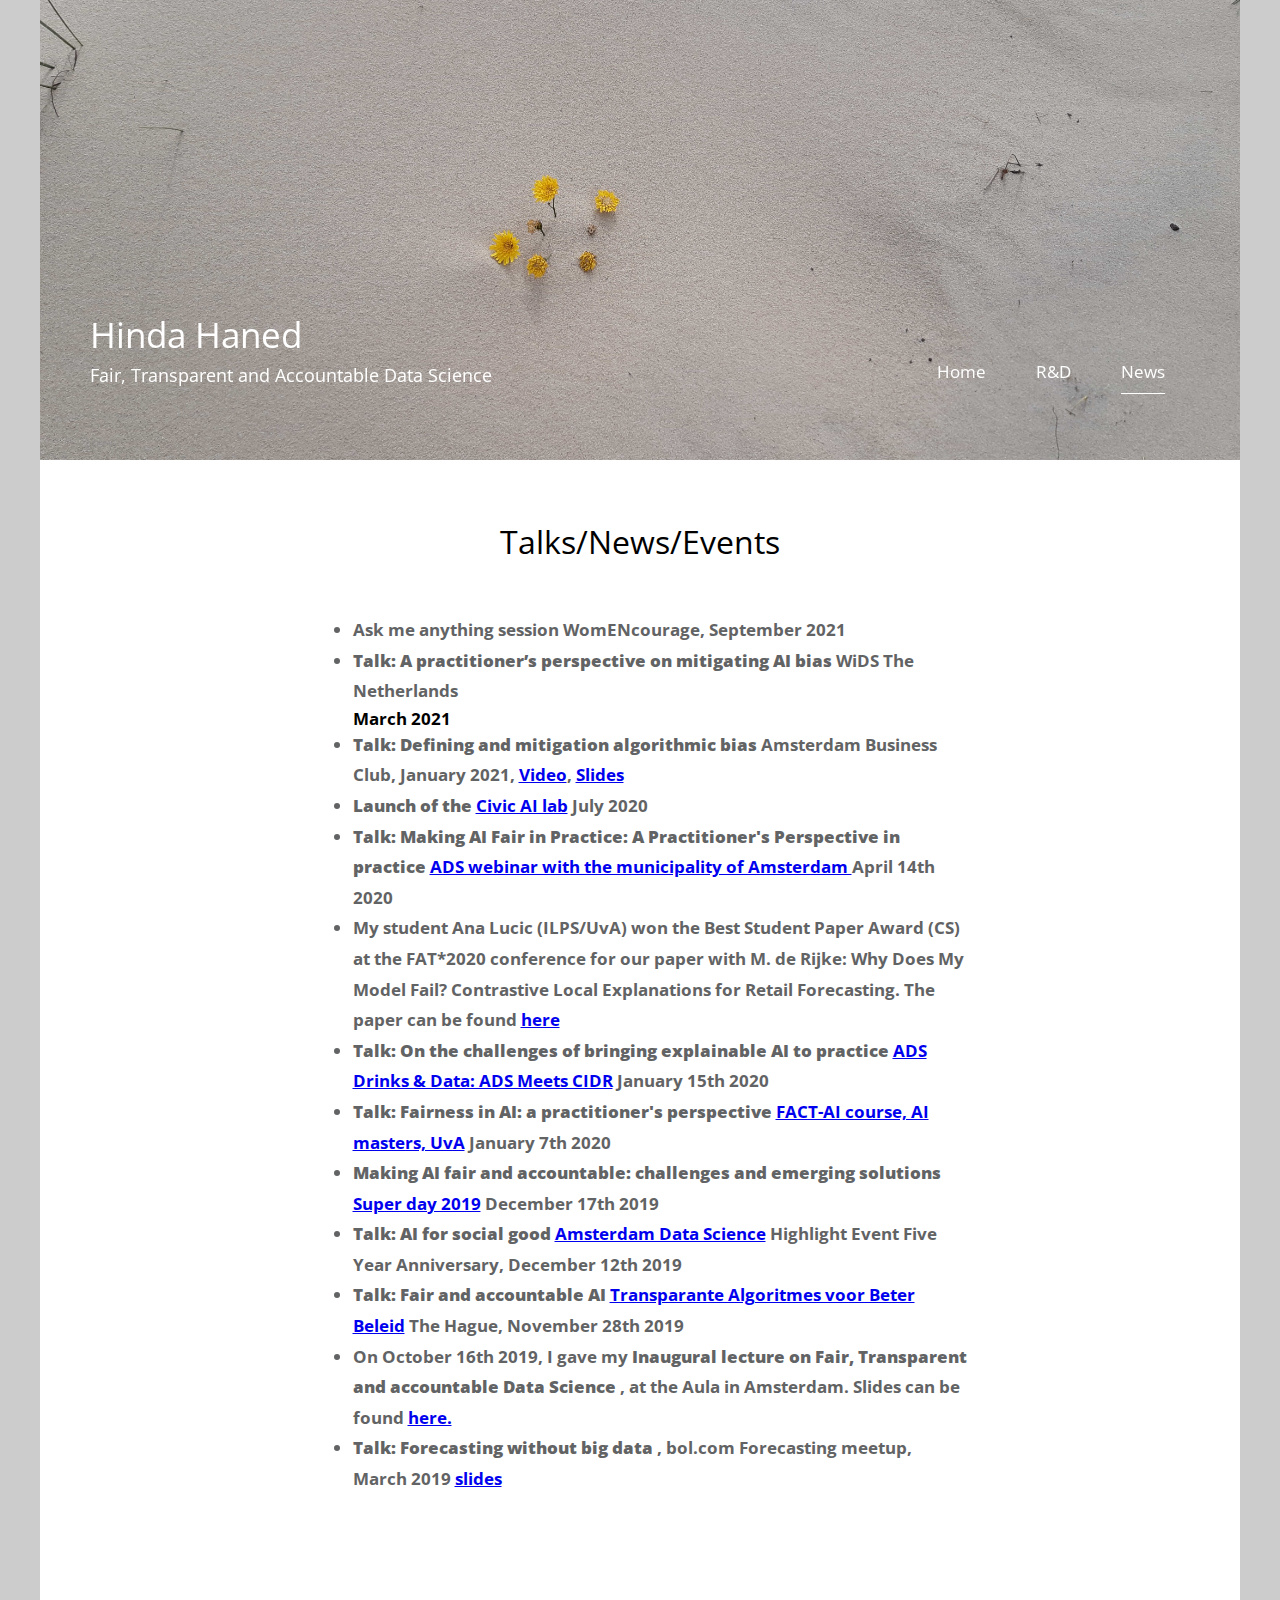
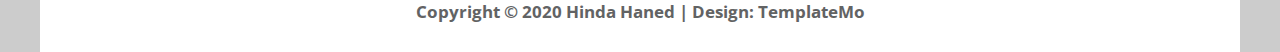
==== news.html @ 4a47c6ad "bkg pic smaller res added" ====
<!DOCTYPE html>
<html>

<head>
	<meta charset="UTF-8" />
	<!-- <p style="color:red"> -->
    <meta name="viewport" content="width=device-width, initial-scale=1.0" />
    <meta http-equiv="X-UA-Compatible" content="ie=edge" />
    <title>Hinda Haned news</title>
    <link href="https://fonts.googleapis.com/css?family=Open+Sans:400" rel="stylesheet" />    
	<link href="css/templatemo-style.css" rel="stylesheet" />
    <link href="css/all.min.css" rel="stylesheet" />
</head>
<!--

Simple House

https://templatemo.com/tm-539-simple-house

-->
<body> 

	<div class="container">
	<!-- Top box -->
		<!-- Logo & Site Name -->
		<div class="placeholder">
			<div class="parallax-window" data-parallax="scroll" data-image-src="img/simple-house-022.jpg">
				<div class="tm-header">
					<div class="row tm-header-inner">
						<div class="col-md-6 col-12">
							<!-- <img src="img/simple-house-logo.png" alt="Logo" class="tm-site-logo" />  -->
							<div class="tm-site-text-box">
								<h1 class="tm-site-title">Hinda Haned</h1>
								<h6 class="tm-site-description">Fair, Transparent and Accountable Data Science</h6>	
							</div>
						</div>
						<nav class="col-md-6 col-12 tm-nav">
							<ul class="tm-nav-ul">
								<li class="tm-nav-li"><a href="index.html" class="tm-nav-link">Home</a></li>
								<li class="tm-nav-li"><a href="RandD.html" class="tm-nav-link">R&D</a></li>
								<!-- <li class="tm-nav-li"><a href="publications.html" class="tm-nav-link">Publications</a></li>				 -->
								<li class="tm-nav-li"><a href="news.html" class="tm-nav-link active">News</a></li>
								<!-- <li class="tm-nav-li"><a href="contact.html" class="tm-nav-link">Contact</a></li> -->
							</ul>
						</nav>	
					</div>
				</div>
			</div>
		</div>
	


			
		<!-- </main> -->
		<main>

		<header class="row tm-welcome-section">
				<h2 class="col-12 text-center tm-section-title">Talks/News/Events</h2>
				<p class="col-12 text-justify">

					<ul> 
                    <li> <b> Ask me anything session</bi>  WomENcourage, September 2021 </bi>   </li>
                    <li> <b> Talk: A practitioner’s perspective on mitigating AI bias </b>WiDS The Netherlands</li> March 2021
                    <li> <b>Talk: Defining and mitigation algorithmic bias</b> Amsterdam Business Club, January 2021, <a href="https://vimeo.com/504374033 "> Video</a>, <a href="https://github.com/hindantation/talks/blob/master/AI_algorithms__defining_and_mitigating_bias-HIHAN-JAN21.pdf">Slides</a></li>
					<li> <b>Launch of the</b> <a href="https://icai.ai/civic-ai-lab/ "> Civic AI lab</a>  July 2020</li>		
                    <li> <b>Talk: Making AI Fair in Practice: A Practitioner's Perspective in practice</b> <a href="https://www.meetup.com/Amsterdam-Data-Science/events/269619780//"> ADS webinar with the municipality of Amsterdam </a>  April 14th 2020</li>	
                    <li> My student Ana Lucic (ILPS/UvA) won the Best Student Paper Award (CS) at the FAT*2020 conference for our paper with M. de Rijke: Why Does My Model Fail? Contrastive Local Explanations for Retail Forecasting. The paper can be found <a href="https://arxiv.org/abs/1908.00085" > here</a></li>	
                    <li> <b>Talk:  On the challenges of bringing explainable AI to practice</b> <a href="https://github.com/hindantation/talks/raw/master/CIDR_XAI_2020.pdf">ADS Drinks & Data: ADS Meets CIDR</a>  January 15th 2020</li>	
					<li> <b>Talk: Fairness in AI: a practitioner's perspective </b> <a href="https://github.com/hindantation/talks/raw/master/FACTAI_UvA_Fairness_2020.pdf">FACT-AI course, AI masters, UvA</a>  January 7th 2020</li>				
					<li> <b>  Making AI fair and accountable: challenges and emerging solutions </b> <a href="https://www.surf.nl/en/agenda/super-day/programme-super-day-2019">Super day 2019</a>  December 17th 2019 </li>
					<li> <b>Talk: AI for social good </b> <a href="https://www.meetup.com/Amsterdam-Data-Science/events/265019660/">Amsterdam Data Science</a> Highlight Event Five Year Anniversary, December 12th 2019</li>
					<li> <b>Talk: Fair and accountable AI </b> <a href="https://scienceworks.nl/congres-transparante-algoritmes-voor-beter-beleid/">Transparante Algoritmes voor Beter Beleid</a> The Hague, November 28th 2019	</li>
					<li>  On October 16th 2019, I gave my <b> Inaugural lecture on Fair, Transparent and accountable Data Science </b>, at the Aula in Amsterdam. Slides can be found  <a href="https://github.com/hindantation/talks/raw/master/oratie_hinda_2019.pdf">here.</a>   </li> 
					<li> <b>Talk:  Forecasting without big data </b>, bol.com Forecasting meetup,  March 2019  <a href="https://github.com/hindantation/talks/raw/master/Forecasting_march_2019.pdf">slides</a>   </li> 
					</ul>
		</p>
		</head>
		</main>
		
		
		<footer class="tm-footer text-center ">
			<p>Copyright &copy; 2020 Hinda Haned 
            
            | Design: <a rel="nofollow" href="https://templatemo.com">TemplateMo</a></p>
		</footer>
	</div>
	<script src="js/jquery.min.js"></script>
	<script src="js/parallax.min.js"></script>
	<script>
		$(document).ready(function(){
			// Handle click on paging links
			$('.tm-paging-link').click(function(e){
				e.preventDefault();
				
				var page = $(this).text().toLowerCase();
				$('.tm-gallery-page').addClass('hidden');
				$('#tm-gallery-page-' + page).removeClass('hidden');
				$('.tm-paging-link').removeClass('active');
				$(this).addClass("active");
			});
		});
	</script>
</body>
</html>
---- css/templatemo-style.css ----
/*

Simple House

https://templatemo.com/tm-539-simple-house

*/

ul {
  margin: 1000;
  padding: 100;
}
nav, body, h1, h2, h4, h6, p, figure {
  margin: 0;
  padding: 0;
}
a, button { transition: all 0.3s ease; }

/* Bootstrap grid system  */

html {
  box-sizing: border-box;
  -ms-overflow-style: scrollbar;
}

*,
*::before,
*::after {
  box-sizing: inherit;
}

.container {
  width: 100%;
  max-width: 1200px;
  margin-right: auto;
  margin-left: auto;
}

.tm-container-inner,
.tm-container-inner-2 {
  padding-left: 15px;
  padding-right: 15px;
}

.row {
  display: -ms-flexbox;
  display: flex;
  -ms-flex-wrap: wrap;
  flex-wrap: wrap;
  margin-left: -15px;
  margin-right: -15px;
}

.col-lg-3,
.col-lg-4,
.col-lg-6,
.col-md-4,
.col-md-6,
.col-sm-6, 
.col-12 {
  position: relative;
  width: 100%;
  padding-right: 15px;
  padding-bottom: 15px;
  padding-left: 15px;
}

.col-65 {
  position: center;
  width: 100%;
  padding-right: 15px;
  padding-left: 15px;
}

.col-66 {
  position: center;
  width: 80%;
  padding-right: 15px;
  padding-left: 15px;
  max-width: 80%;

}

.col-12 {
  -ms-flex: 0 0 100%;
  flex: 0 0 100%;
  max-width: 100%;
}

@media (min-width: 576px) {
  .col-sm-6 {
    -ms-flex: 0 0 50%;
    flex: 0 0 50%;
    max-width: 50%;
  }
}

@media (min-width: 768px) {
  .col-md-4 {
    -ms-flex: 0 0 33.333333%;
    flex: 0 0 33.333333%;
    max-width: 33.333333%;
  }
  
  .col-md-6 {
    -ms-flex: 0 0 50%;
    flex: 0 0 50%;
    max-width: 50%;
  }
}

@media (min-width: 992px) {
  .col-lg-3 {
    -ms-flex: 0 0 25%;
    flex: 0 0 25%;
    max-width: 25%;
  }
  
  .col-lg-4 {
    -ms-flex: 0 0 33.333333%;
    flex: 0 0 33.333333%;
    max-width: 33.333333%;
  }
  
  .col-lg-6 {
    -ms-flex: 0 0 50%;
    flex: 0 0 50%;
    max-width: 50%;
  }
  
  .col-lg-8 {
    -ms-flex: 0 0 50%;
    flex: 0 0 50%;
    max-width: 50%;
  }
}

/*
  primary: #2D99CC
  success: #319966
  danger: #993332
*/

.tm-btn {
  display: inline-block;
  font-size: 1rem;
  width: auto;
  padding: 10px 30px;
  text-decoration: none;
  cursor: pointer;
  border: 0;
}

.tm-btn-default {
  border: 1px solid #ccc;
  background-color: transparent;
  color: #626364;
}

.tm-btn-default:hover,
.tm-btn-default:focus {
  color: white;
  background-color: #98999A;
}

.tm-btn-primary {
  background-color: #2D99CC;
  color: white;
}

.tm-btn-primary:hover,
.tm-btn-primary:focus {
  background-color: #1b6f96;
}

.tm-btn-success {
  background-color: #319966;
  color: white;
}

.tm-btn-success:hover,
.tm-btn-success:focus {
  background-color: #1d6e46;
}

.tm-btn-danger {
  background-color: #993332;
  color: white;
}

.tm-btn-danger:hover,
.tm-btn-danger:focus {
  background-color: #752423;
}

.tm-mb-45 {
  margin-bottom: 45px;
}

.tm-mb-p {
    margin-bottom: 20px;
}

.tm-text-success {
  color: #319966;
}

.text-center {
  text-align: center;
}

.hidden {
  display: none !important;
}

.img-fluid {
  max-width: 100%;
  height: auto;
}

body {
  font-family: 'Open Sans', Arial, sans-serif;
  font-size: 17px;
  background-color: #ccc;
  overflow-x: hidden;
}

.container {
  background-color: white;
}

p, address {
  color: #626364;
  line-height: 1.8;
}

li {
  color: #626364;
  line-height: 1.8;
}
/* Set width and height in JS */
.placeholder {
  width: 100%;
  min-height: 460px;
  background-color: #556E5B;
}

.placeholder-2 {
  width: 100%;
  min-height: 220px;
  background-color: #CFBEA5;
  position: relative;
  z-index: 998;
}

.parallax-window {
  min-height: 460px;
  background: transparent;
  position: relative;
}

.parallax-window-2 {
  min-height: 220px;
  width: 100%;
  margin-left: auto;
  margin-right: auto;
  background: transparent;
  position: relative;
}

.parallax-mirror {
  z-index: 999 !important;
}

.tm-header {
  position: absolute;
  bottom: 0;
  left: 0;
  width: 100%;
  color: white;
  z-index: 1000;
}

.tm-header-inner {
  padding: 40px 50px;
}

@media (max-width: 991px) {
  .tm-header-inner {
    padding: 30px 15px;
  }
}

.tm-site-logo {
  display: inline-block;
  margin-right: 5px;
}

.tm-site-text-box {
  display: inline-block;
}

.tm-site-title {
  font-size: 2.2rem;
  font-weight: 400;
  margin-bottom: 5px;
}

.tm-site-description {
  font-size: 1.1rem;
  font-weight: 400;
}

.tm-nav {
  text-align: right;
  margin-top: 30px;
}

.tm-nav-ul {
  display: flex;
  justify-content: flex-end;
}

.tm-nav-li {
  list-style: none;
  display: block;
  margin-bottom: 0;
  padding-right: 25px;
  padding-left: 25px;
}

@media (max-width: 991px) {
  .tm-nav-li {
    padding-right: 15px;
    padding-left: 15px;
  }
}

.tm-nav-link {
  color: white;
  text-decoration: none;
  padding-bottom: 10px;
}

.tm-nav-link.active,
.tm-nav-link:hover {
  border-bottom: 1px solid white;
}

.tm-welcome-section {
  margin: 60px auto;
  max-width: 655px;
}

.tm-section-title {
  font-size: 2rem;
  font-weight: 400;
  margin-bottom: 5px;
}

.tm-gallery {
  margin-bottom: 80px;
}

.tm-gallery-page {
  max-width: 280px;
  margin-left: auto;
  margin-right: auto;
  display: -ms-flexbox;
  display: flex;
  -ms-flex-wrap: wrap;
  flex-wrap: wrap;
}

.tm-gallery-description {
  font-size: 0.95rem;
}

.tm-section,
.tm-container-inner,
.tm-container-inner-2 {
  margin-left: auto;
  margin-right: auto;
}

/* Small devices (landscape phones, 576px and up) */
@media (min-width: 576px) {
  .tm-gallery-page {
    max-width: 560px;
  }
}

/* Medium devices (tablets, 768px and up) */
@media (min-width: 768px) {
  .tm-gallery-page,
  .tm-section,
  .tm-container-inner,
  .tm-container-inner-2 {
    max-width: 840px;
  }
}

/* Large devices (desktops, 992px and up) */
@media (min-width: 992px) {
  .tm-gallery-page,
  .tm-section {
    max-width: 1120px;
  }
  
  .tm-container-inner {
    max-width: 1120px;
  }
  
  .tm-container-inner-2 {
    max-width: 900px;
  }
}

.tm-gallery-item {
  max-width: 280px;
}

.tm-gallery-img {
  margin-bottom: 20px;
}

.tm-gallery-title {
  font-size: 1.3rem;
  font-weight: 400;
  color: #1A6692;
  margin-bottom: 15px;
}

.tm-gallery-description {
  margin-bottom: 20px;
}

.tm-gallery-price {
  font-size: 1.25rem;
  color: #2F956D;
  margin-bottom: 60px;
}

.tm-paging-links {
  text-align: center;
  margin-bottom: 40px;
}

.tm-paging-item {
  list-style: none;
  display: inline-block;
  border: 1px solid #2F956D;
  margin: 7px;
}

.tm-paging-link {
  padding: 10px 30px;
  display: flex;
  align-items: center;
  justify-content: center;
  text-decoration: none;
  color: #2F956D;
  background-color: transparent;
}

.tm-paging-link.active,
.tm-paging-link:hover {
  background-color: #2F956D;
  color: white;
}

.tm-description-figure {
  text-align: center;  
}

.tm-description-box {
  margin-left: auto;
  margin-right: auto;
}

.tm-description-box {
  padding-left: 0;
  padding-right: 0;
  display: flex;
  flex-direction: column;
  margin-top: 30px;
  max-width: 530px;
}

@media (min-width: 768px) {
  .tm-description-box {
    padding-left: 5px;
    padding-right: 40px;
    margin-top: 0;
  }
}

.tm-right {
  align-self: flex-end;
}

.tm-footer {
  padding: 25px 15px;
  margin-top: 40px;
}

.tm-footer a {
  color: #626364;
  text-decoration: none;
}

.tm-footer a:hover {
  color: #1A6692;
}

/* About */
.tm-persons {
  margin-bottom: 20px;
}

.tm-person {
  display: flex;
  flex-direction: column;
  align-items: center;
  justify-content: center;
  margin-bottom: 60px;
}

@media (min-width: 420px) {
  .tm-person {
    flex-direction: row;
  }
}

.tm-person-description {
  padding-left: 20px;
  padding-right: 20px;
}

.tm-person-name {
  font-size: 1.6rem;
  font-weight: 300;
  color: #09C;
  margin-bottom: 5px;
  margin-top: 15px;
}

@media (min-width: 420px) {
  .tm-person-name {
    margin-top: 0;
  }
}

.tm-person-title {
  color: #C39;
  margin-bottom: 20px;
}

.tm-person-about {
  margin-bottom: 20px;
}

.tm-social-link {
  color: #626364;
  display: table-cell;
  vertical-align: middle;
  /* text-align: center; */
  /* display: inline-block; */
  /* display: flex; */
  text-align: center;
  /* position:relative; */
  /* justify-content: center; */
  border-radius: 1px;
  background-color: transparent;
  font-size: 1.3rem;
  text-decoration: none;
  width: 40px;
  height: 40px;
  margin-right: 0;
  margin-bottom: 15px;
}
/* .your-class-name { */
    /* display: flex; */
    /* justify-content: center; */
/* } */
.tm-social-link:hover {
  color: white;
  background-color: #626364;
}

.tm-social-icon {
	display: table-cell;
  vertical-align: middle;
  /* text-align: center; */
  /* display: inline-block; */
  /* display: flex; */
  /* text-align: center; */
  /* display: flex; */
  /* align-items: center; */
  justify-content: center;
  width: 100%;
  height: 100%;
}
.allcontent {
	text-align: center;
	position: relative;
}

.tabcontent {
	/*border: 3px solid #000000;*/
	text-align: center;
	position: absolute;
	top: 100px;
	width: 100%;
	/*display: none;*/ /* ovveride visibility and opacity so no smooth transition */
	visibility: hidden;
	opacity: 0;
	transition: visibility 0s, opacity 1.0s linear;
}

table {
	margin-left:auto; 
    margin-right:auto;
	width: 70%;
}

td.date {
	width: 35%;
}

td.news {
	width: 85%;
}

.tm-feature {
  text-align: center;
  padding: 45px 20px;
}

.tm-feature2 {
  text-align: center;
  padding: 45px 45px;
}

.tm-featured {
  text-align: left;
  padding: 45px 45px;
}

.tm-feature-icon {
  color: #9f9c9c;
  margin-bottom: 65px;
}

.tm-feature-description {
  text-align: center;
  margin-bottom: 35px;
  font-size: 1rem;
}



.tm-features {
  margin-top: 35px;
}

.tm-history {
  margin-top: 45px;
}

.tm-history-inner {
  display: flex;
  align-items: center;
  justify-content: center;
  flex-direction: column;
}

.tm-history-img {
  max-width: 100%;
}

@media (min-width: 768px) {
 .tm-history-img {
    max-width: 50%;
  }
  
  .tm-history-inner {
    flex-direction: row;
  }
}

.tm-history-title {
  font-size: 1.6rem;
  font-weight: 300;
  color: #1A6692;
  margin-bottom: 30px;
}

.tm-history-text {
  max-width: 480px;
  margin: 15px auto 0;
}

.tm-history-description {
  margin-bottom: 40px;
}

@media (min-width: 768px) {
 .tm-history-text {
    max-width: auto;
    margin: 0 auto 0 35px;
  } 
}

/* Contact Page */
.tm-contact-form {
  max-width: 100%;
}

@media (min-width: 768px) {
 .tm-contact-form {
    max-width: 310px;
  } 
}

.tm-d-flex {
  display: flex;
  flex-direction: column;
}

.tm-btn-right {
  align-self: flex-end;
}

.form-group {
  margin-bottom: 30px;
}

.form-control {
  display: block;
  width: 100%;
  padding: 0.375rem 0.75rem;
  font-size: 1.1rem;
  font-weight: 400;
  line-height: 1.5;
  color: #626364;
  background-color: #fff;
  background-clip: padding-box;
  border: 1px solid #ced4da;
  border-right: 0;
  border-top: 0;
  border-left: 0;
  border-radius: 0;
  transition: border-color 0.15s ease-in-out, box-shadow 0.15s ease-in-out;
}

.form-control::-ms-expand {
  background-color: transparent;
  border: 0;
}

.form-control:focus {
  color: #495057;
  background-color: #fff;
  border-color: #80bdff;
  outline: 0;
  box-shadow: 0 0 0 0.2rem rgba(0, 123, 255, 0.25);
}

.form-control::-webkit-input-placeholder {
  color: #6c757d;
  opacity: 1;
}

.form-control::-moz-placeholder {
  color: #6c757d;
  opacity: 1;
}

.form-control:-ms-input-placeholder {
  color: #6c757d;
  opacity: 1;
}

.form-control::-ms-input-placeholder {
  color: #6c757d;
  opacity: 1;
}

.form-control::placeholder {
  color: #6c757d;
  opacity: 1;
}

.tm-info-title {
  font-size: 1.6rem;
  font-weight: 300;
  margin-bottom: 30px;
}

address {
  font-style: normal;
  margin-bottom: 50px;
}

.tm-address-box {
  max-width: 100%;
}

@media (min-width: 768px) {
 .tm-address-box {
    max-width: 315px;
  } 
}

.tm-contact-icon {
  display: inline-block;
  margin-right: 25px;
  color: #319966;
}

.tm-contact-link {
  display: inline-block;
  color: #626364;
  margin-bottom: 25px;
  text-decoration: none;
}

.tm-contact-social {
  margin-top: 10px;
}

.tm-map {
  max-width: 900px;
  height: 450px;
  width: 100%;
  margin-left: auto;
  margin-right: auto;
}

.tm-map iframe {
  width: 100%;
  height: 100%;
}

.tm-contact-section {
  padding-bottom: 30px;
}

.tm-map-section {
  padding-top: 40px;
  padding-bottom: 40px;
}

.tm-info-section {
  padding-top: 30px;
}

.tm-faq {
  max-width: 650px;
  margin-left: auto;
  margin-right: auto;
}

.tm-accordion {
  padding-top: 40px;
}

/* https://www.w3schools.com/howto/howto_js_accordion.asp */
/* Style the buttons that are used to open and close the accordion panel */
.accordion {
  font-size: 1.2rem;
  font-family: 'Open Sans', Helevetica, Arial, sans-serif;
  color: #999;
  background-color: transparent;
  border: 1px solid #d0d0d0;
  margin-bottom: 17px;
  margin-top: 17px;
  cursor: pointer;
  padding: 10px 20px 6px;
  width: 100%;
  text-align: left;
  outline: none;
  transition: 0.4s;
}

/* Add a background color to the button if it is clicked on (add the .active class with JS), and when you move the mouse over it (hover) */
.accordion.active, .accordion:hover {
  color: #09C;
}

@keyframes changeIcon {
  0% {
    content: '\f0d9';
  }
  50% {
    color: white;
  }
  100% {
    content: "\f0d7";
  }
}

@keyframes changeIconBack {
  0% {
    content: '\f0d7';
  }
  50% {
    color: white;
  }
  100% {
    content: "\f0d9";
  }
}

.accordion:after {
  font-family: 'Font Awesome 5 Free';
  font-weight: 900;
  animation: changeIconBack 0.3s linear;
  content: '\f0d9';
  font-size: 2rem;
  color: #999;
  float: right;
  margin-left: 5px;
}

.accordion.active:after {
  animation: changeIcon 0.3s linear;
  content: '\f0d7';
}

/* Style the accordion panel. Note: hidden by default */
.panel {
  background-color: white;
  max-height: 0;
  overflow: hidden;
  transition: max-height 0.2s ease-out;
}

.panel p {
  padding: 5px 20px 30px;
}

td.news {
	width: 85%;
}
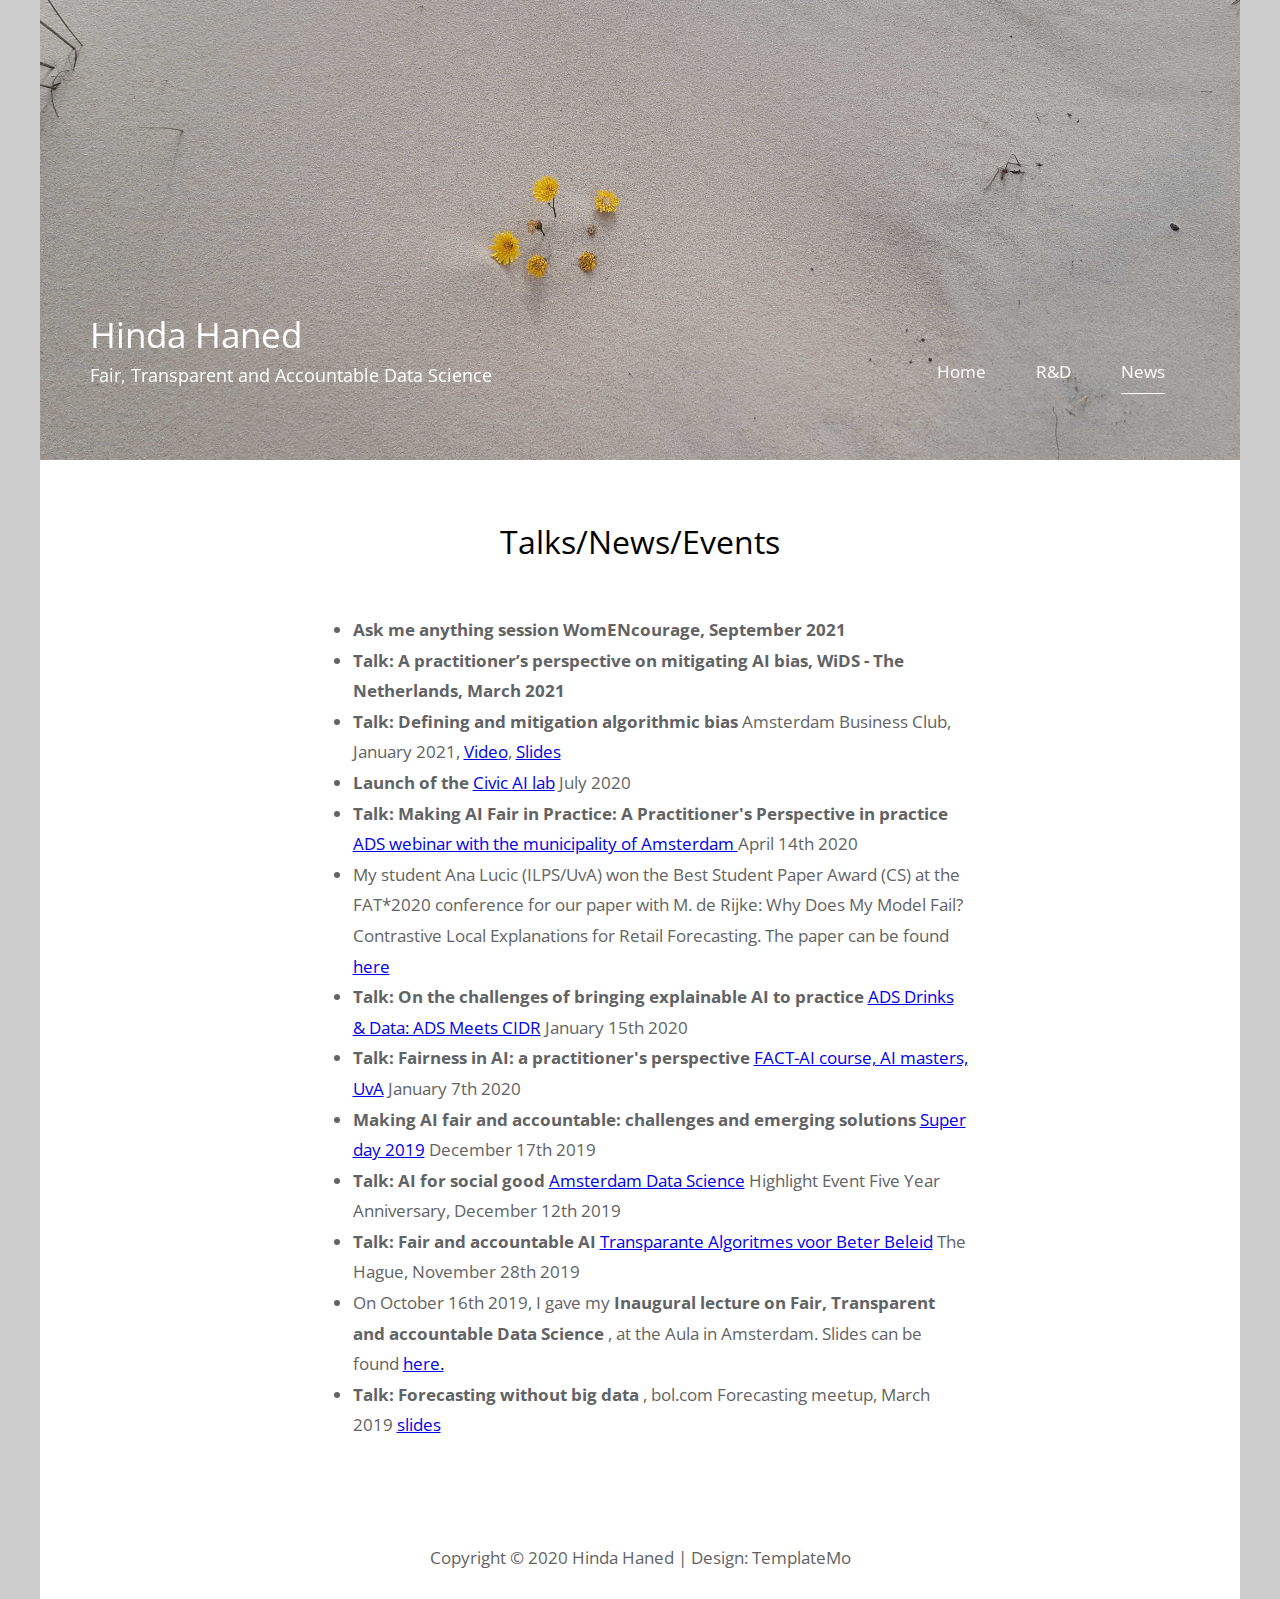
==== commit 064ba55f: "formatting fixed" ====
--- a/news.html
+++ b/news.html
@@ -59,8 +59,8 @@
 				<p class="col-12 text-justify">
 
 					<ul> 
-                    <li> <b> Ask me anything session</bi>  WomENcourage, September 2021 </bi>   </li>
-                    <li> <b> Talk: A practitioner’s perspective on mitigating AI bias </b>WiDS The Netherlands</li> March 2021
+                    <li> <b> Ask me anything session</bi>  WomENcourage, September 2021 </b>   </li>
+                    <li> <b> Talk: A practitioner’s perspective on mitigating AI bias, WiDS - The Netherlands, March 2021  </b></li>
                     <li> <b>Talk: Defining and mitigation algorithmic bias</b> Amsterdam Business Club, January 2021, <a href="https://vimeo.com/504374033 "> Video</a>, <a href="https://github.com/hindantation/talks/blob/master/AI_algorithms__defining_and_mitigating_bias-HIHAN-JAN21.pdf">Slides</a></li>
 					<li> <b>Launch of the</b> <a href="https://icai.ai/civic-ai-lab/ "> Civic AI lab</a>  July 2020</li>		
                     <li> <b>Talk: Making AI Fair in Practice: A Practitioner's Perspective in practice</b> <a href="https://www.meetup.com/Amsterdam-Data-Science/events/269619780//"> ADS webinar with the municipality of Amsterdam </a>  April 14th 2020</li>	
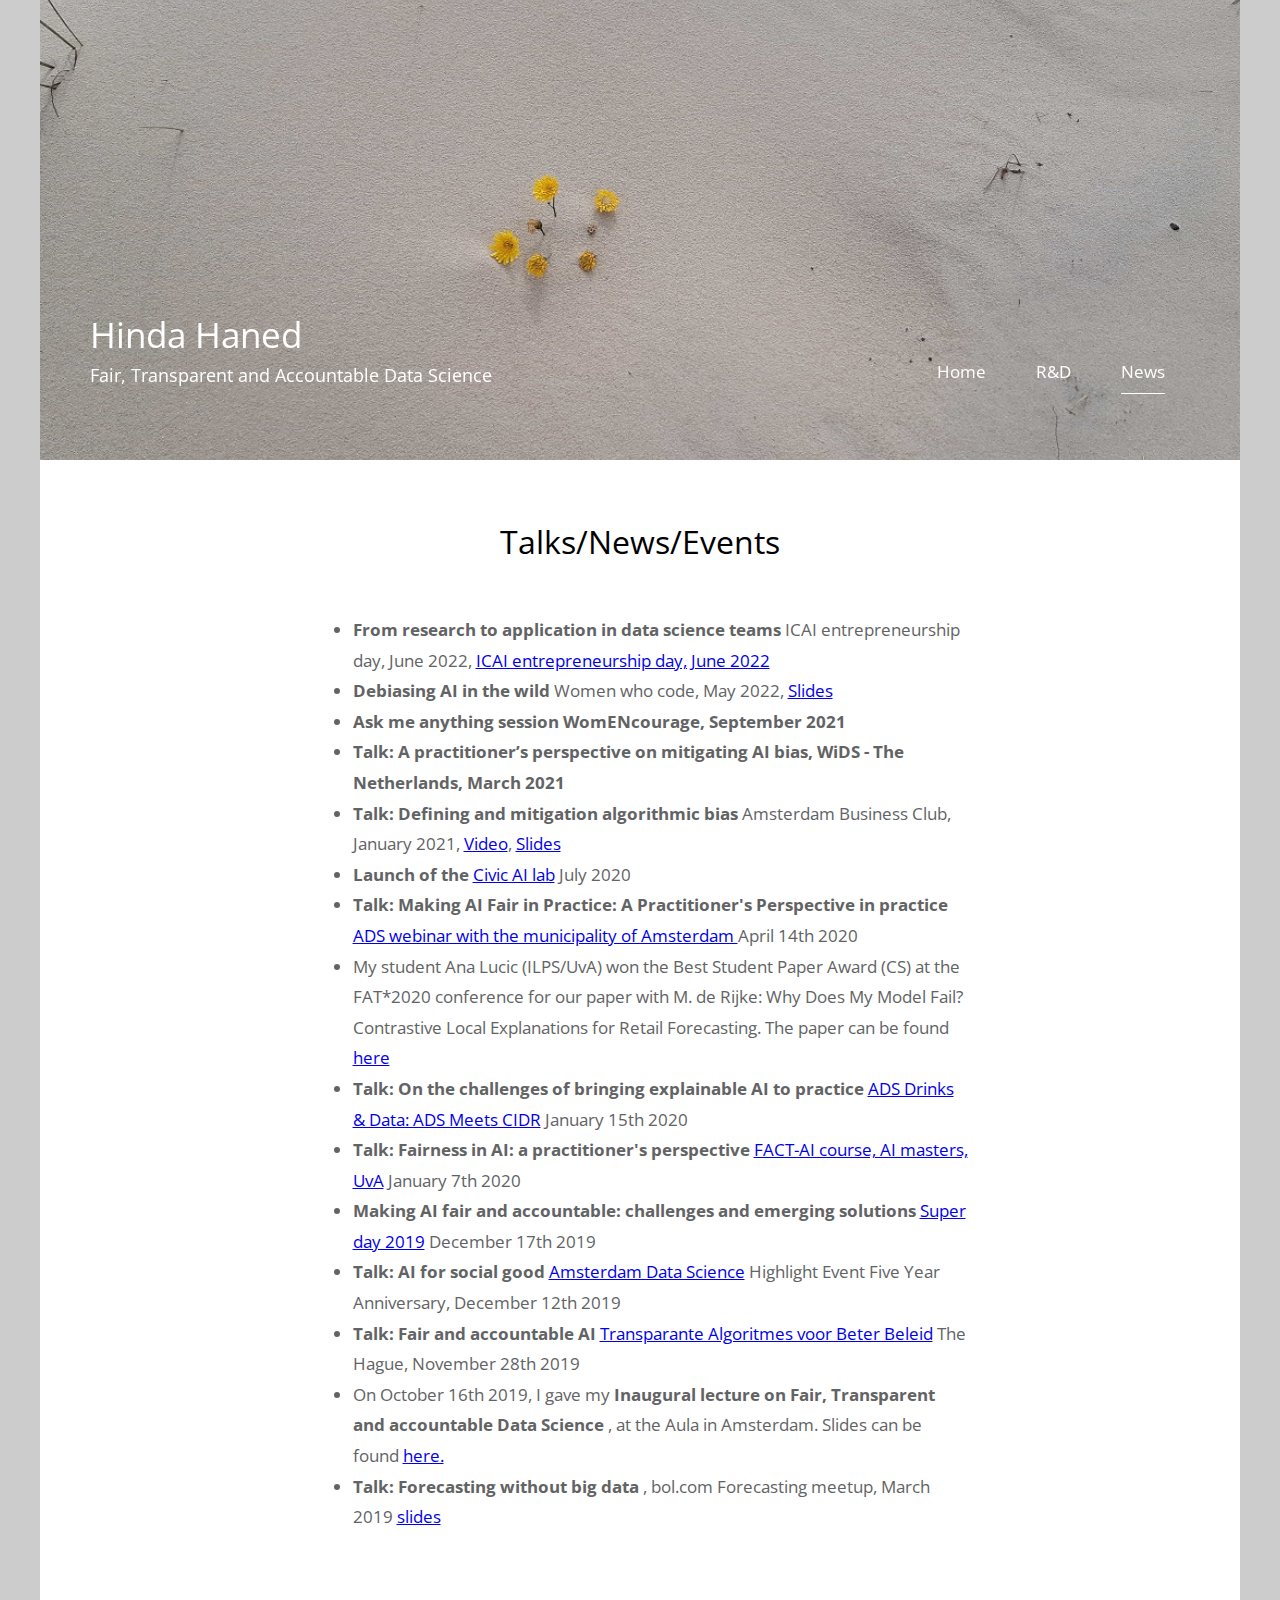
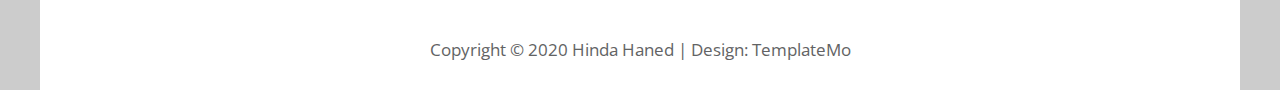
==== commit cc75ac7d: "new talks added" ====
--- a/news.html
+++ b/news.html
@@ -59,6 +59,11 @@
 				<p class="col-12 text-justify">
 
 					<ul> 
+                     
+                     <li> <b>From research to application in data science teams</b> ICAI entrepreneurship day, June 2022, <a href="https://icai.ai/event/icai-day-ai-entrepreneurship/"> ICAI entrepreneurship day, June 2022</a></li>
+                     
+                     <li> <b>Debiasing AI in the wild</b> Women who code, May 2022, <a href="https://github.com/hindantation/talks/raw/master/AI_algorithms__defining_and_mitigating_bias-HIHAN-JAN21.pdf">Slides</a></li>
+                     
                     <li> <b> Ask me anything session</bi>  WomENcourage, September 2021 </b>   </li>
                     <li> <b> Talk: A practitioner’s perspective on mitigating AI bias, WiDS - The Netherlands, March 2021  </b></li>
                     <li> <b>Talk: Defining and mitigation algorithmic bias</b> Amsterdam Business Club, January 2021, <a href="https://vimeo.com/504374033 "> Video</a>, <a href="https://github.com/hindantation/talks/blob/master/AI_algorithms__defining_and_mitigating_bias-HIHAN-JAN21.pdf">Slides</a></li>
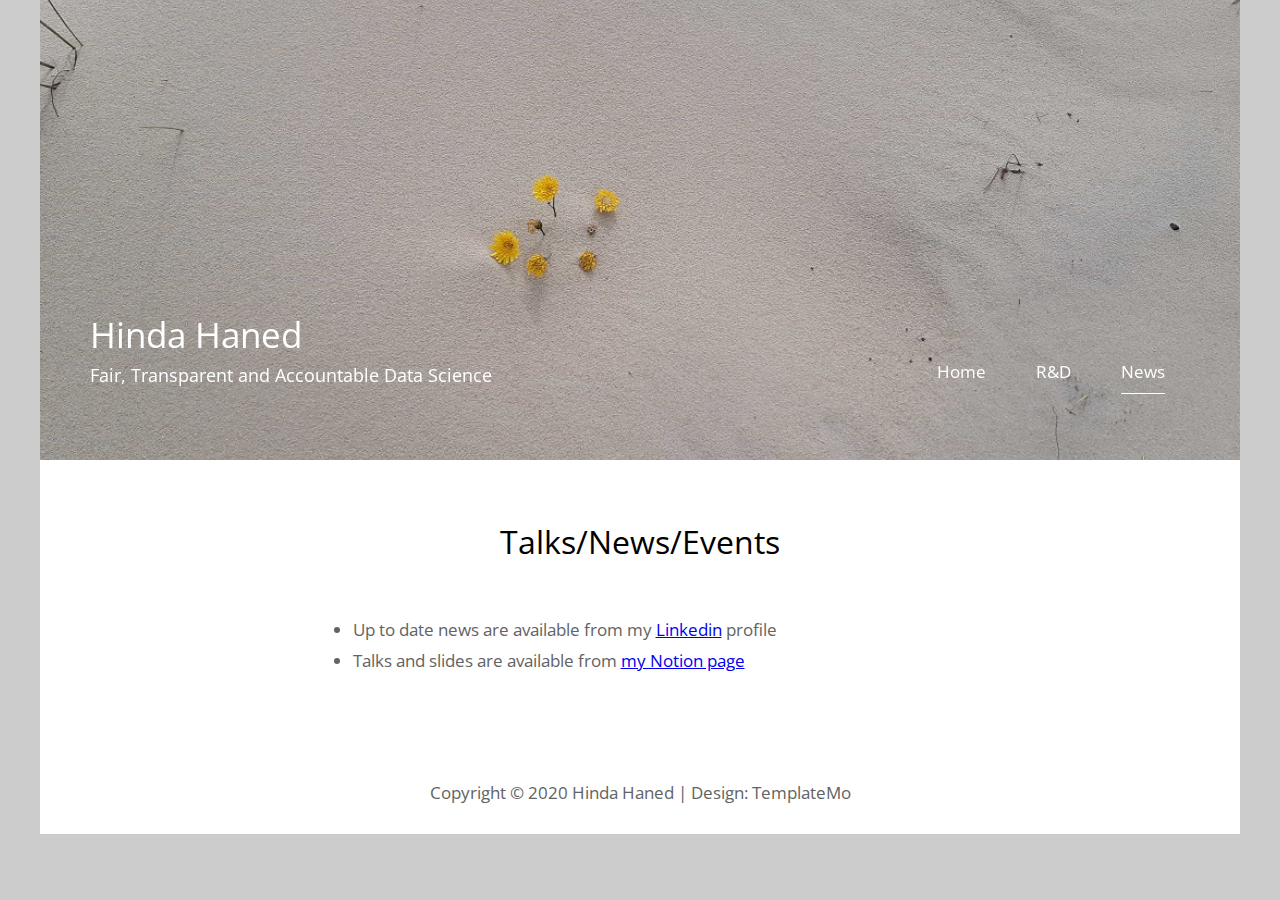
==== commit 90d03319: "link to notion page for talks" ====
--- a/news.html
+++ b/news.html
@@ -59,24 +59,11 @@
 				<p class="col-12 text-justify">
 
 					<ul> 
+                     <li> Up to date news are available from  my <a href="linkedin.com/in/hinda-haned-678a0b1b"> Linkedin</a> profile </li>
+
+                     <li> Talks and slides are available from <a href="https://www.notion.so/hindantation/Talks-Events-News-c97a7f3ac0624d3280bf7c6cb1456a0c"> my Notion page </a> </li>
                      
-                     <li> <b>From research to application in data science teams</b> ICAI entrepreneurship day, June 2022, <a href="https://icai.ai/event/icai-day-ai-entrepreneurship/"> ICAI entrepreneurship day, June 2022</a></li>
-                     
-                     <li> <b>Debiasing AI in the wild</b> Women who code, May 2022, <a href="https://github.com/hindantation/talks/raw/master/AI_algorithms__defining_and_mitigating_bias-HIHAN-JAN21.pdf">Slides</a></li>
-                     
-                    <li> <b> Ask me anything session</bi>  WomENcourage, September 2021 </b>   </li>
-                    <li> <b> Talk: A practitioner’s perspective on mitigating AI bias, WiDS - The Netherlands, March 2021  </b></li>
-                    <li> <b>Talk: Defining and mitigation algorithmic bias</b> Amsterdam Business Club, January 2021, <a href="https://vimeo.com/504374033 "> Video</a>, <a href="https://github.com/hindantation/talks/blob/master/AI_algorithms__defining_and_mitigating_bias-HIHAN-JAN21.pdf">Slides</a></li>
-					<li> <b>Launch of the</b> <a href="https://icai.ai/civic-ai-lab/ "> Civic AI lab</a>  July 2020</li>		
-                    <li> <b>Talk: Making AI Fair in Practice: A Practitioner's Perspective in practice</b> <a href="https://www.meetup.com/Amsterdam-Data-Science/events/269619780//"> ADS webinar with the municipality of Amsterdam </a>  April 14th 2020</li>	
-                    <li> My student Ana Lucic (ILPS/UvA) won the Best Student Paper Award (CS) at the FAT*2020 conference for our paper with M. de Rijke: Why Does My Model Fail? Contrastive Local Explanations for Retail Forecasting. The paper can be found <a href="https://arxiv.org/abs/1908.00085" > here</a></li>	
-                    <li> <b>Talk:  On the challenges of bringing explainable AI to practice</b> <a href="https://github.com/hindantation/talks/raw/master/CIDR_XAI_2020.pdf">ADS Drinks & Data: ADS Meets CIDR</a>  January 15th 2020</li>	
-					<li> <b>Talk: Fairness in AI: a practitioner's perspective </b> <a href="https://github.com/hindantation/talks/raw/master/FACTAI_UvA_Fairness_2020.pdf">FACT-AI course, AI masters, UvA</a>  January 7th 2020</li>				
-					<li> <b>  Making AI fair and accountable: challenges and emerging solutions </b> <a href="https://www.surf.nl/en/agenda/super-day/programme-super-day-2019">Super day 2019</a>  December 17th 2019 </li>
-					<li> <b>Talk: AI for social good </b> <a href="https://www.meetup.com/Amsterdam-Data-Science/events/265019660/">Amsterdam Data Science</a> Highlight Event Five Year Anniversary, December 12th 2019</li>
-					<li> <b>Talk: Fair and accountable AI </b> <a href="https://scienceworks.nl/congres-transparante-algoritmes-voor-beter-beleid/">Transparante Algoritmes voor Beter Beleid</a> The Hague, November 28th 2019	</li>
-					<li>  On October 16th 2019, I gave my <b> Inaugural lecture on Fair, Transparent and accountable Data Science </b>, at the Aula in Amsterdam. Slides can be found  <a href="https://github.com/hindantation/talks/raw/master/oratie_hinda_2019.pdf">here.</a>   </li> 
-					<li> <b>Talk:  Forecasting without big data </b>, bol.com Forecasting meetup,  March 2019  <a href="https://github.com/hindantation/talks/raw/master/Forecasting_march_2019.pdf">slides</a>   </li> 
+                   
 					</ul>
 		</p>
 		</head>
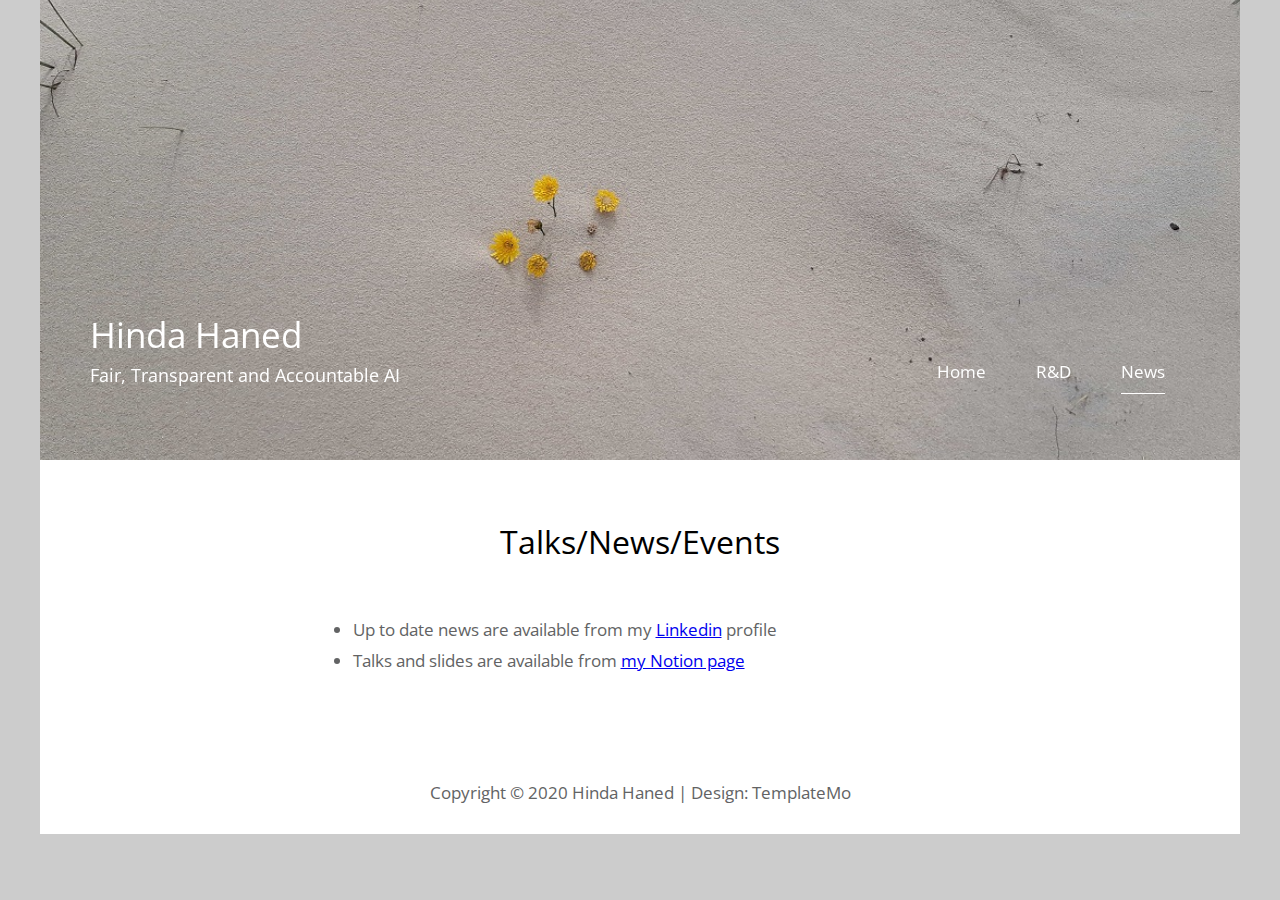
==== commit 70fa33bb: "header update" ====
--- a/news.html
+++ b/news.html
@@ -31,7 +31,7 @@
 							<!-- <img src="img/simple-house-logo.png" alt="Logo" class="tm-site-logo" />  -->
 							<div class="tm-site-text-box">
 								<h1 class="tm-site-title">Hinda Haned</h1>
-								<h6 class="tm-site-description">Fair, Transparent and Accountable Data Science</h6>	
+								<h6 class="tm-site-description">Fair, Transparent and Accountable AI</h6>	
 							</div>
 						</div>
 						<nav class="col-md-6 col-12 tm-nav">
@@ -59,7 +59,7 @@
 				<p class="col-12 text-justify">
 
 					<ul> 
-                     <li> Up to date news are available from  my <a href="linkedin.com/in/hinda-haned-678a0b1b"> Linkedin</a> profile </li>
+                     <li> Up to date news are available from  my <a href="https://www.linkedin.com/in/hinda-haned-678a0b1b/"> Linkedin</a> profile </li>
 
                      <li> Talks and slides are available from <a href="https://www.notion.so/hindantation/Talks-Events-News-c97a7f3ac0624d3280bf7c6cb1456a0c"> my Notion page </a> </li>
                      
